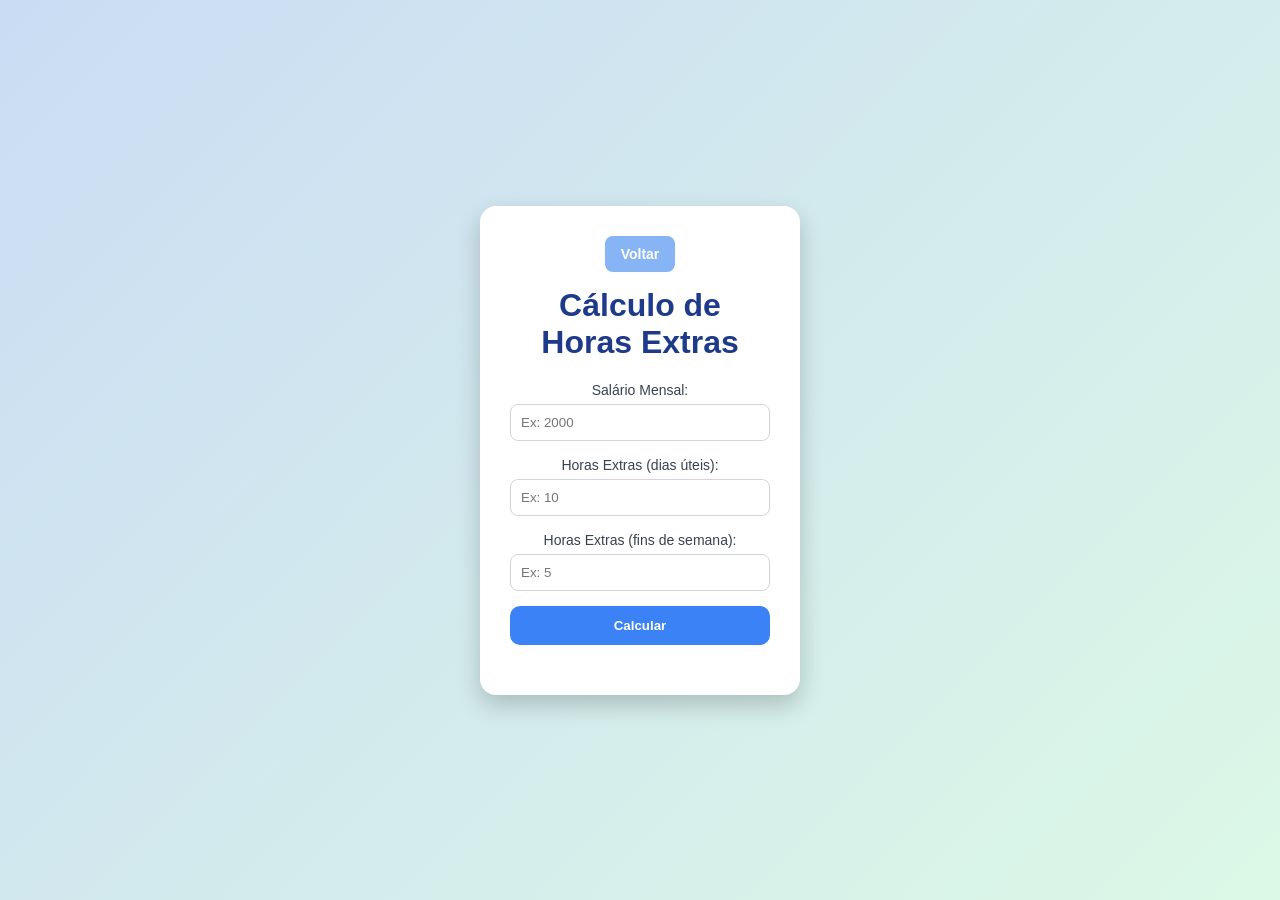
==== ex1/index.html @ 895ae2eb "projetojs" ====
<!DOCTYPE html>
<html lang="pt-br">
<head>
    <meta charset="UTF-8">
    <meta name="viewport" content="width=device-width, initial-scale=1.0">
    <title>Cálculo de Horas Extras</title>
    <link rel="stylesheet" href="style.css">
</head>
<body>
<div class="container">
    <form >
        <a href="../index.html" class="btn-voltar">Voltar</a>
        <h1>Cálculo de Horas Extras</h1>

        <label>Salário Mensal:</label>
        <input type="number" id="salarioBruto" placeholder="Ex: 2000">

        <label>Horas Extras (dias úteis):</label>
        <input type="number" id="horasExtrasNormais" placeholder="Ex: 10">

        <label>Horas Extras (fins de semana):</label>
        <input type="number" id="horasExtrasFinaisSemana" placeholder="Ex: 5">

        <input type="button" id="calcular" value="Calcular">

        <p id="resultado"></p>
    </form></div>

    <script src="script.js"></script>

</body>
</html>
---- ex1/style.css ----
* {
    margin: 0;
    padding: 0;
    box-sizing: border-box;
}

body {
    font-family: Arial, Helvetica, sans-serif;
    background: linear-gradient(135deg, #cadcf4, #dcf8e6);
    height: 100vh;
    display: flex;
    justify-content: center;
    align-items: center;
}
.container {
    position: relative; /* IMPORTANTE */
}
/* Caixa principal */
.container {
    background: #fff;
    padding: 30px;
    border-radius: 16px;
    width: 320px;
    box-shadow: 0 10px 25px rgba(0, 0, 0, 0.2);
    text-align: center;
}



h1 {
    text-align: center;
    margin-bottom: 20px;
    color: #1e3a8a;
}

label {
    font-size: 14px;
    color: #374151;
}

input[type="number"] {
    width: 100%;
    padding: 10px;
    margin-top: 5px;
    margin-bottom: 15px;
    border: 1px solid #d1d5db;
    border-radius: 8px;
    outline: none;
    transition: 0.3s;
}

input[type="number"]:focus {
    border-color: #3b82f6;
}

input[type="button"] {
    width: 100%;
    padding: 12px;
    background: #3b82f6;
    color: white;
    border: none;
    border-radius: 10px;
    font-weight: bold;
    cursor: pointer;
    transition: 0.3s;
}

input[type="button"]:hover {
    background: #2563eb;
}
.btn-voltar {
    display: inline-block;
    margin-bottom: 15px;
    padding: 10px 16px;
    background: #87b4f5;
    color: white;
    text-decoration: none;
    border-radius: 8px;
    font-size: 14px;
    font-weight: bold;
    transition: 0.3s;
}

/* Hover */
.btn-voltar:hover {
    background: #0081cc;
    transform: scale(1.05);
}

/* Clique */
.btn-voltar:active {
    transform: scale(0.95);
}
#resultado {
    margin-top: 20px;
    text-align: center;
    font-weight: bold;
    color: #16a34a;
}
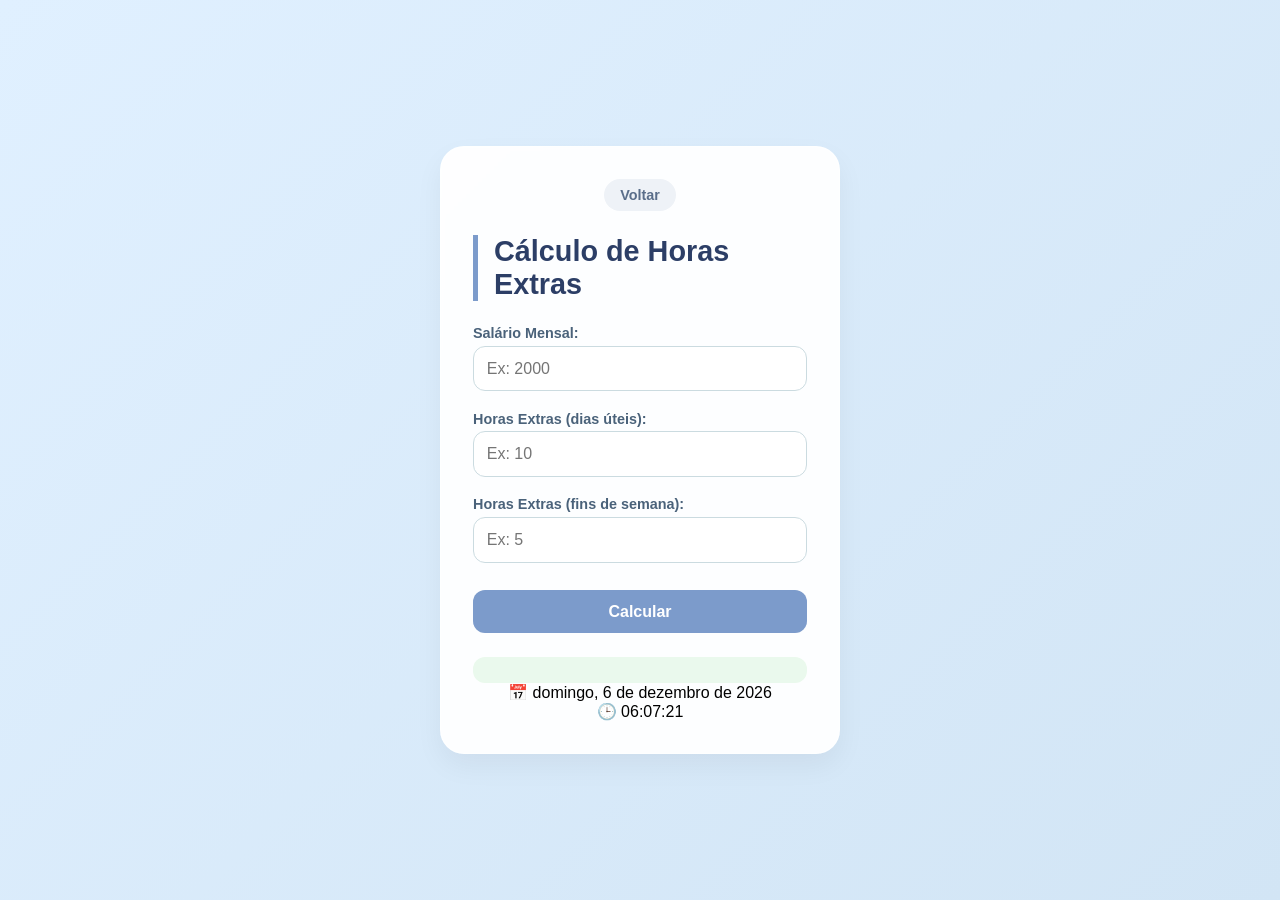
==== commit 2fe5beae: "datahora" ====
--- a/ex1/index.html
+++ b/ex1/index.html
@@ -24,9 +24,21 @@
         <input type="button" id="calcular" value="Calcular">
 
         <p id="resultado"></p>
-    </form></div>
+
+    </form>
+ <footer class="mt-12 pt-6 border-t border-zinc-700 flex items-center justify-center gap-2 text-zinc-300">
+      <div class="flex items-center gap-2">
+        <span>📅</span>
+        <span id="dataAtual">Carregando data ...</span>
+      </div>
+      <div class="flex items-center gap-2">
+        <span>🕒</span>
+        <span id="horaAtual" class="font-mono text-xl">00:00:00</span>
+      </div> 
+    
+    </footer></div>
 
     <script src="script.js"></script>
-
+    <script src="../datahora.js"></script>
 </body>
 </html>
--- a/ex1/style.css
+++ b/ex1/style.css
@@ -1,99 +1,121 @@
+/* Reset */
 * {
     margin: 0;
     padding: 0;
     box-sizing: border-box;
+    font-family: 'Segoe UI', Tahoma, Geneva, Verdana, sans-serif;
 }
 
 body {
-    font-family: Arial, Helvetica, sans-serif;
-    background: linear-gradient(135deg, #cadcf4, #dcf8e6);
-    height: 100vh;
+    background: linear-gradient(135deg, #e0f0ff 0%, #d2e5f5 100%);
+    min-height: 100vh;
     display: flex;
     justify-content: center;
     align-items: center;
+    padding: 1rem;
 }
+
 .container {
-    position: relative; /* IMPORTANTE */
-}
-/* Caixa principal */
-.container {
-    background: #fff;
-    padding: 30px;
-    border-radius: 16px;
-    width: 320px;
-    box-shadow: 0 10px 25px rgba(0, 0, 0, 0.2);
+    background: rgba(255, 255, 255, 0.95);
+    backdrop-filter: blur(2px);
+    padding: 2rem;
+    border-radius: 1.5rem;
+    width: 100%;
+    max-width: 400px;
+    box-shadow: 0 12px 28px rgba(0, 0, 0, 0.05);
+    border: 1px solid rgba(255, 255, 255, 0.5);
     text-align: center;
 }
 
-
-
 h1 {
-    text-align: center;
-    margin-bottom: 20px;
-    color: #1e3a8a;
+    font-size: 1.8rem;
+    margin-bottom: 1.5rem;
+    color: #2c3e66;
+    border-left: 5px solid #7c9bcb;
+    padding-left: 1rem;
+    text-align: left;
 }
 
 label {
-    font-size: 14px;
-    color: #374151;
+    display: block;
+    text-align: left;
+    font-weight: 600;
+    color: #4a627a;
+    margin-bottom: 0.3rem;
+    font-size: 0.9rem;
 }
 
 input[type="number"] {
     width: 100%;
-    padding: 10px;
-    margin-top: 5px;
-    margin-bottom: 15px;
-    border: 1px solid #d1d5db;
-    border-radius: 8px;
+    padding: 0.8rem;
+    margin-bottom: 1.2rem;
+    border: 1px solid #cbdbe0;
+    border-radius: 0.75rem;
+    font-size: 1rem;
+    transition: all 0.3s ease;
     outline: none;
-    transition: 0.3s;
+    background: #ffffff;
 }
 
 input[type="number"]:focus {
-    border-color: #3b82f6;
+    border-color: #7c9bcb;
+    box-shadow: 0 0 0 3px rgba(124, 155, 203, 0.2);
 }
 
-input[type="button"] {
+.btn-voltar {
+    display: inline-block;
+    margin-bottom: 1.5rem;
+    background: #eef2f7;
+    color: #5a6e8a;
+    text-decoration: none;
+    padding: 0.5rem 1rem;
+    border-radius: 2rem;
+    font-size: 0.9rem;
+    font-weight: bold;
+    transition: all 0.3s ease;
+}
+
+.btn-voltar:hover {
+    background: #e2e8f0;
+    transform: scale(1.02);
+}
+
+input[type="button"], button {
     width: 100%;
-    padding: 12px;
-    background: #3b82f6;
+    padding: 0.8rem;
+    background: #7c9bcb;
     color: white;
     border: none;
-    border-radius: 10px;
+    border-radius: 0.75rem;
     font-weight: bold;
+    font-size: 1rem;
     cursor: pointer;
-    transition: 0.3s;
+    transition: all 0.3s ease;
+    margin-top: 0.5rem;
 }
 
-input[type="button"]:hover {
-    background: #2563eb;
-}
-.btn-voltar {
-    display: inline-block;
-    margin-bottom: 15px;
-    padding: 10px 16px;
-    background: #87b4f5;
-    color: white;
-    text-decoration: none;
-    border-radius: 8px;
-    font-size: 14px;
-    font-weight: bold;
-    transition: 0.3s;
+input[type="button"]:hover, button:hover {
+    background: #5f7ea5;
+    transform: translateY(-1px);
+    box-shadow: 0 4px 8px rgba(0, 0, 0, 0.05);
 }
 
-/* Hover */
-.btn-voltar:hover {
-    background: #0081cc;
-    transform: scale(1.05);
+#resultado {
+    margin-top: 1.5rem;
+    font-weight: bold;
+    font-size: 1.2rem;
+    color: #2d6a4f;
+    background: #eaf9ed;
+    padding: 0.8rem;
+    border-radius: 0.75rem;
+    word-break: break-word;
 }
 
-/* Clique */
-.btn-voltar:active {
-    transform: scale(0.95);
-}
-#resultado {
-    margin-top: 20px;
-    text-align: center;
-    font-weight: bold;
-    color: #16a34a;
+@media (max-width: 480px) {
+    .container {
+        padding: 1.5rem;
+    }
+    h1 {
+        font-size: 1.5rem;
+    }
 }
